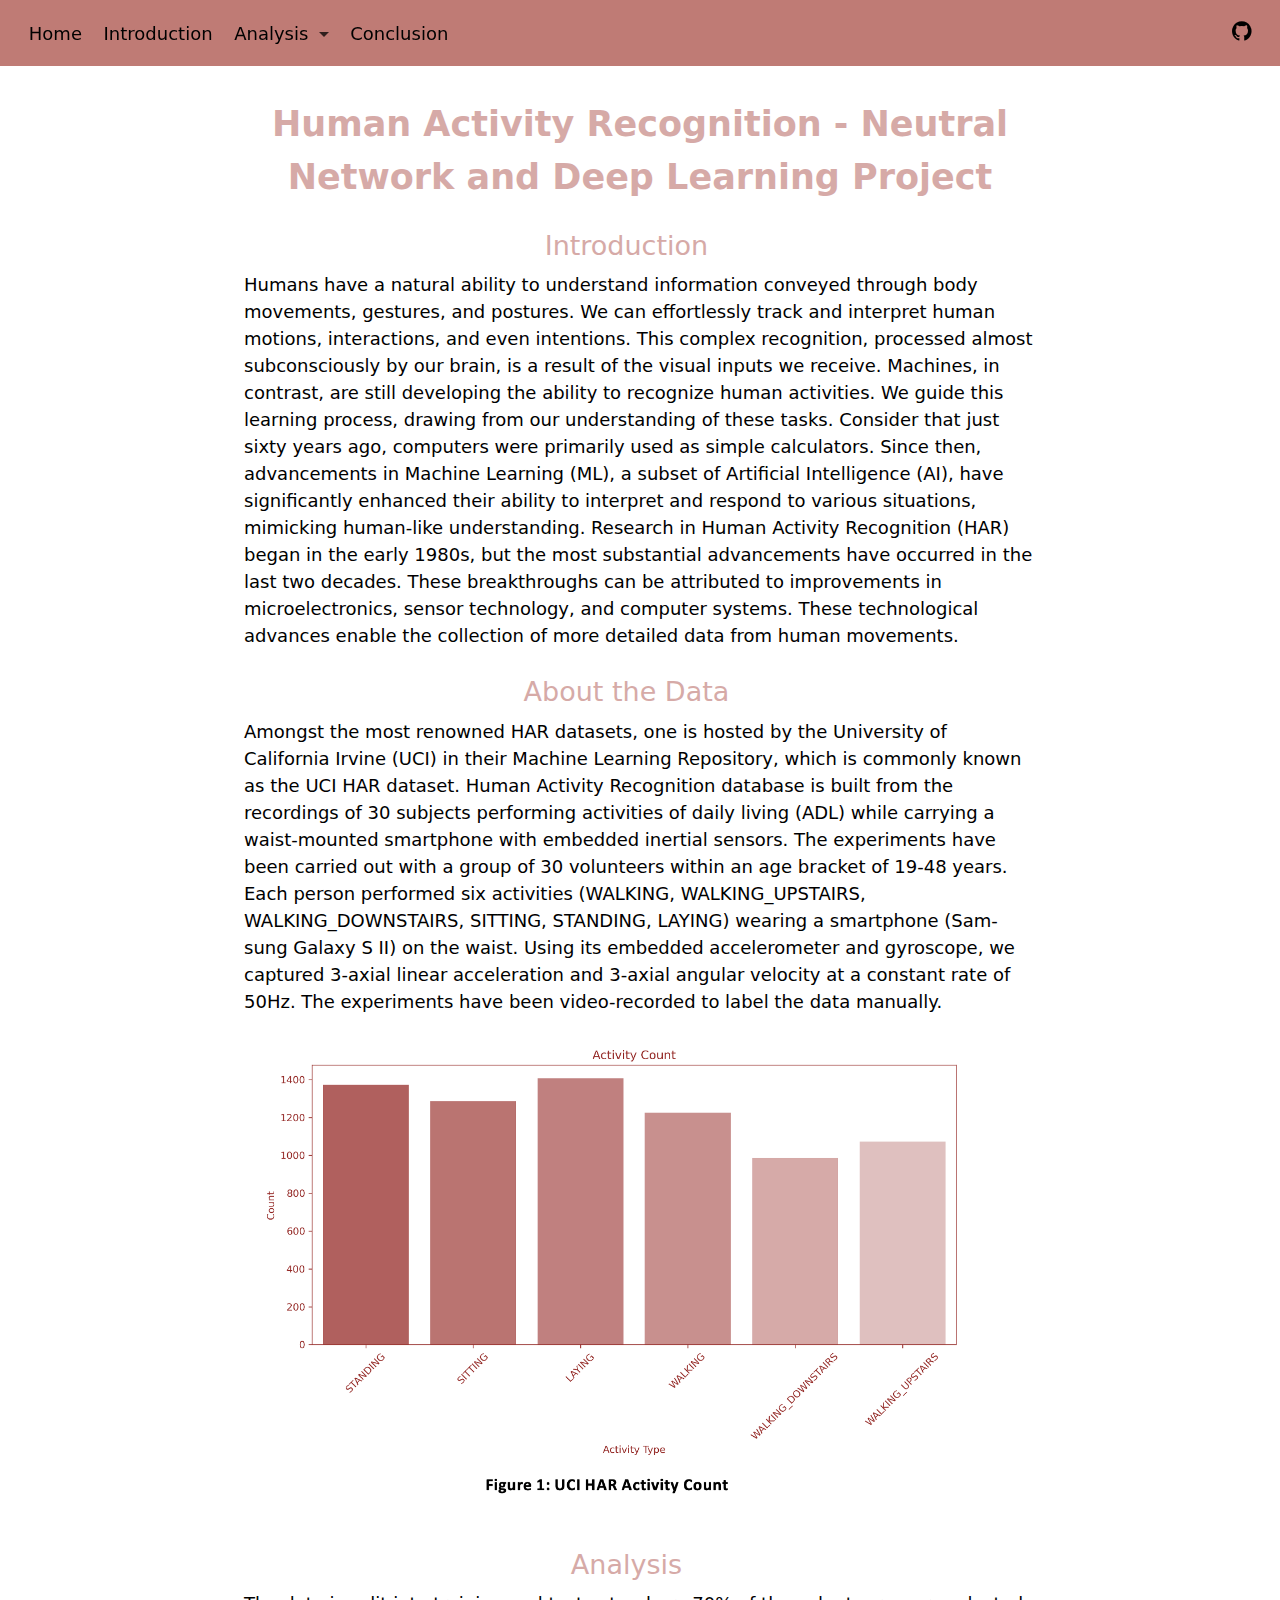
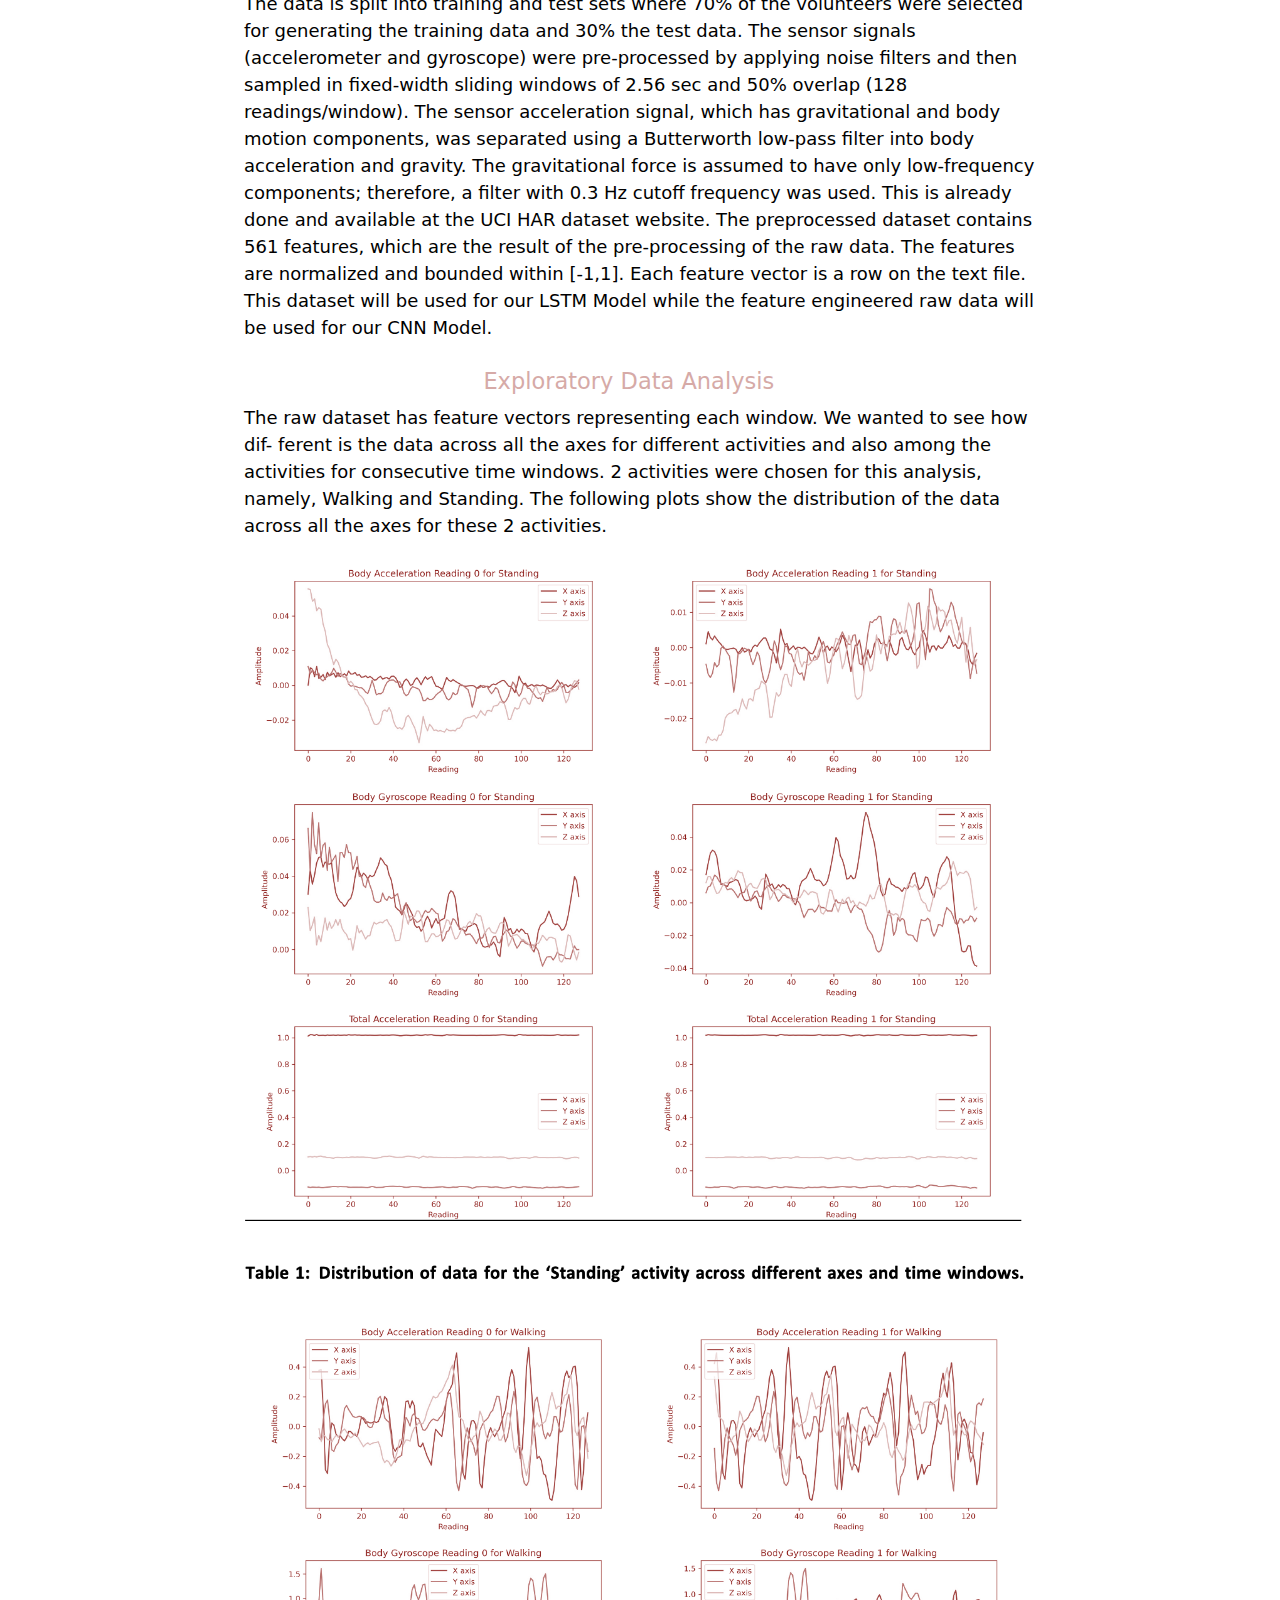
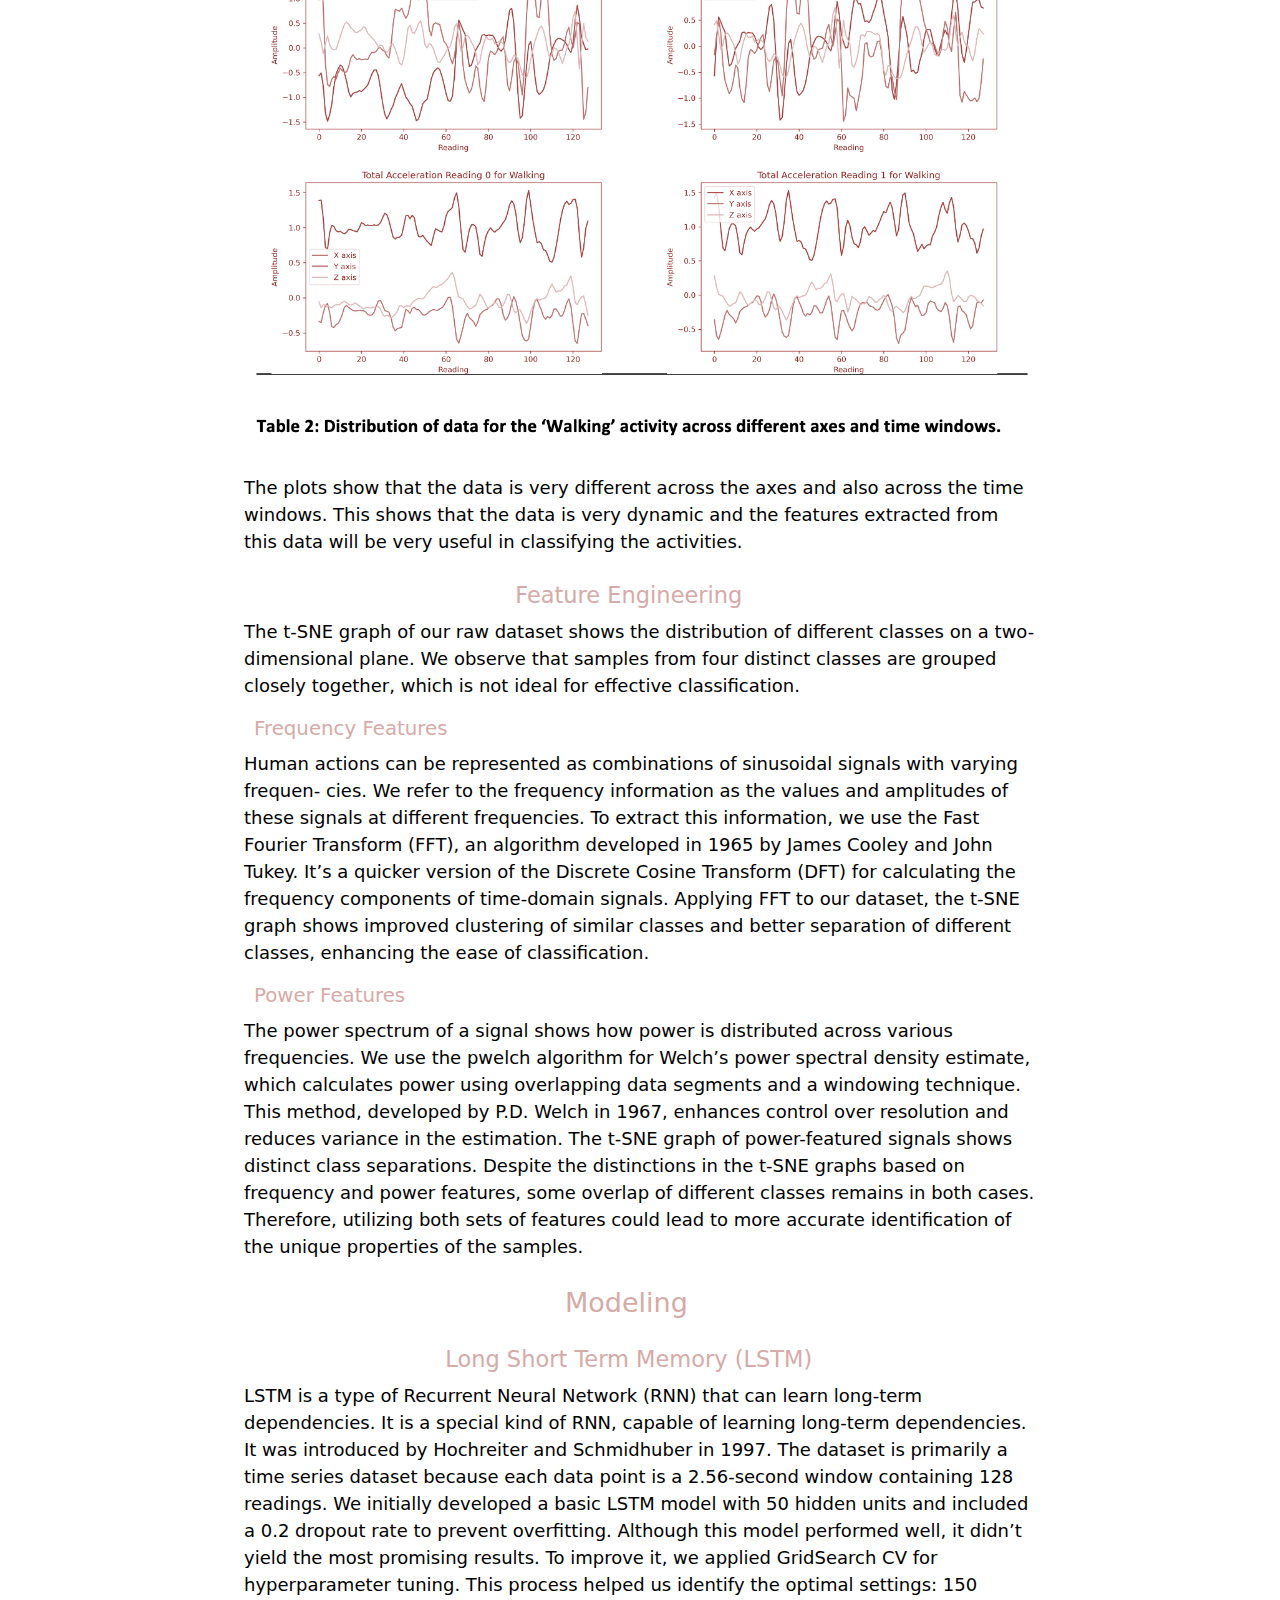
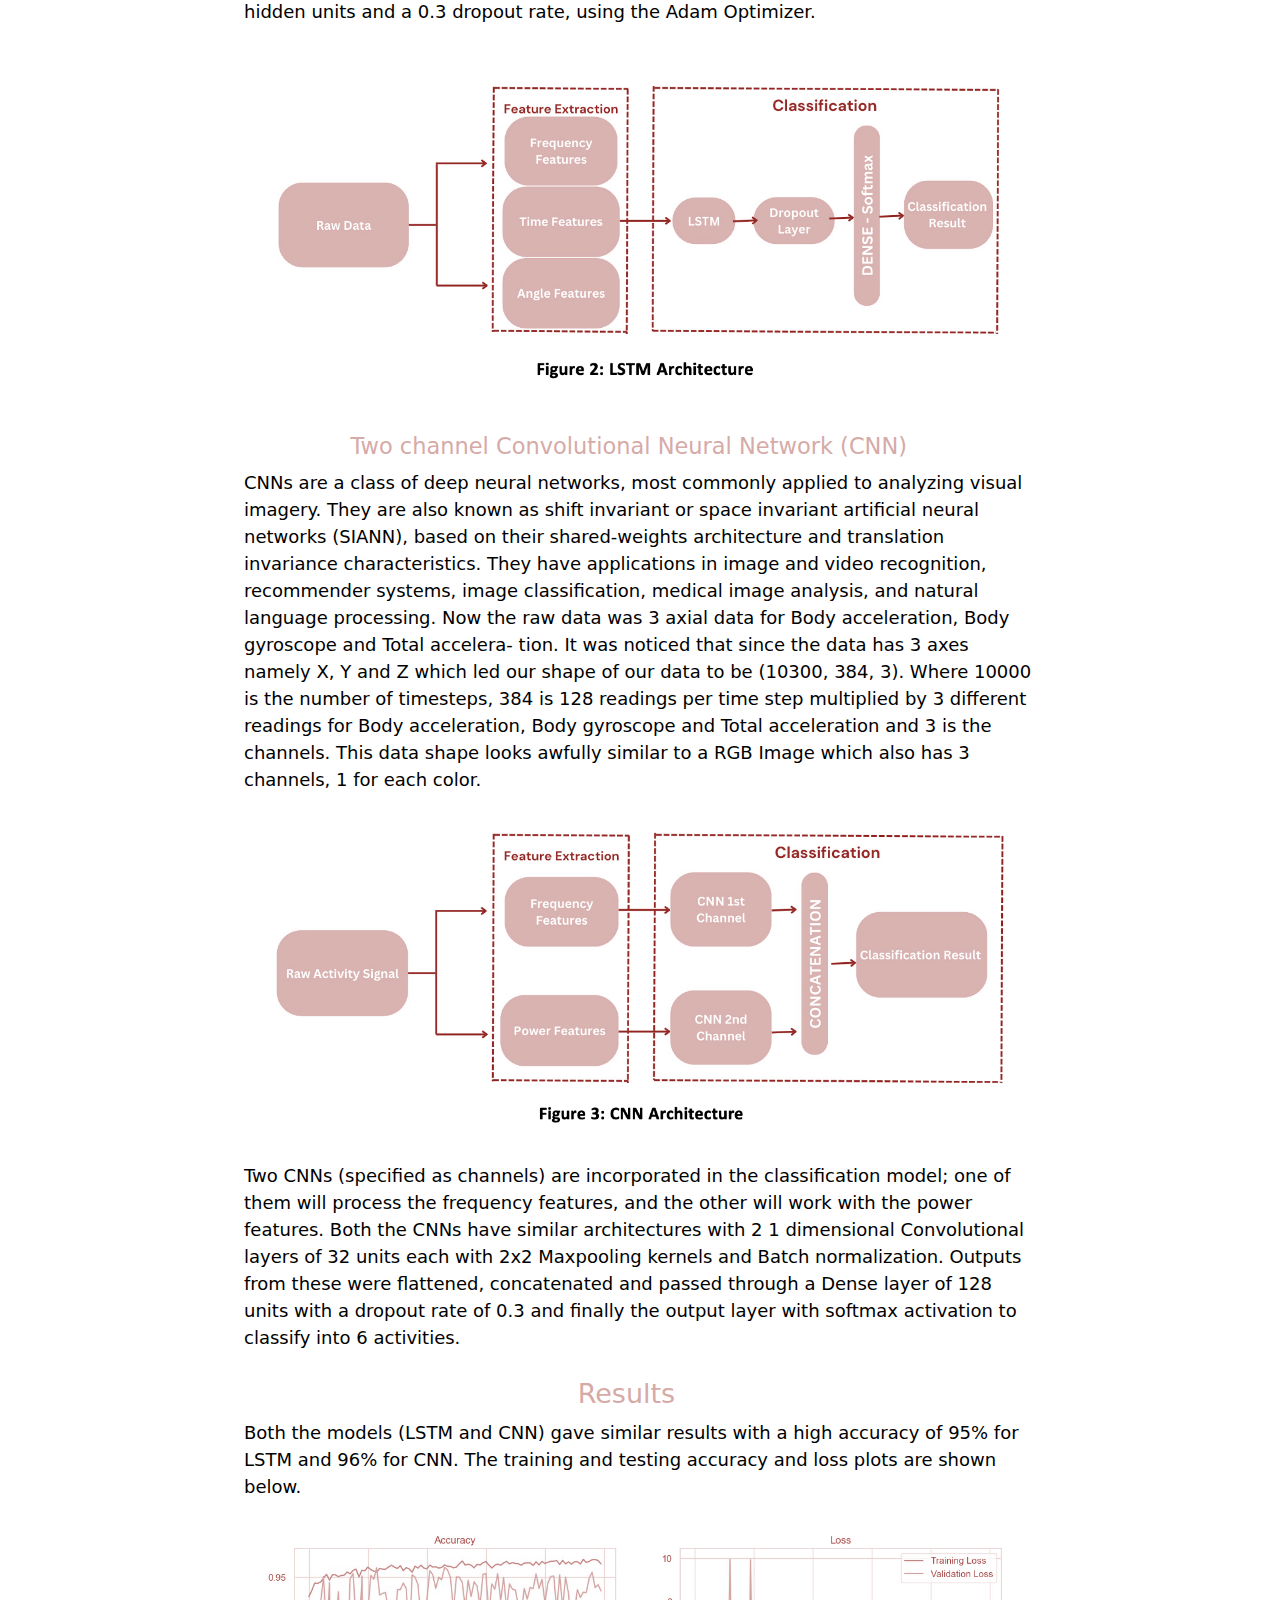
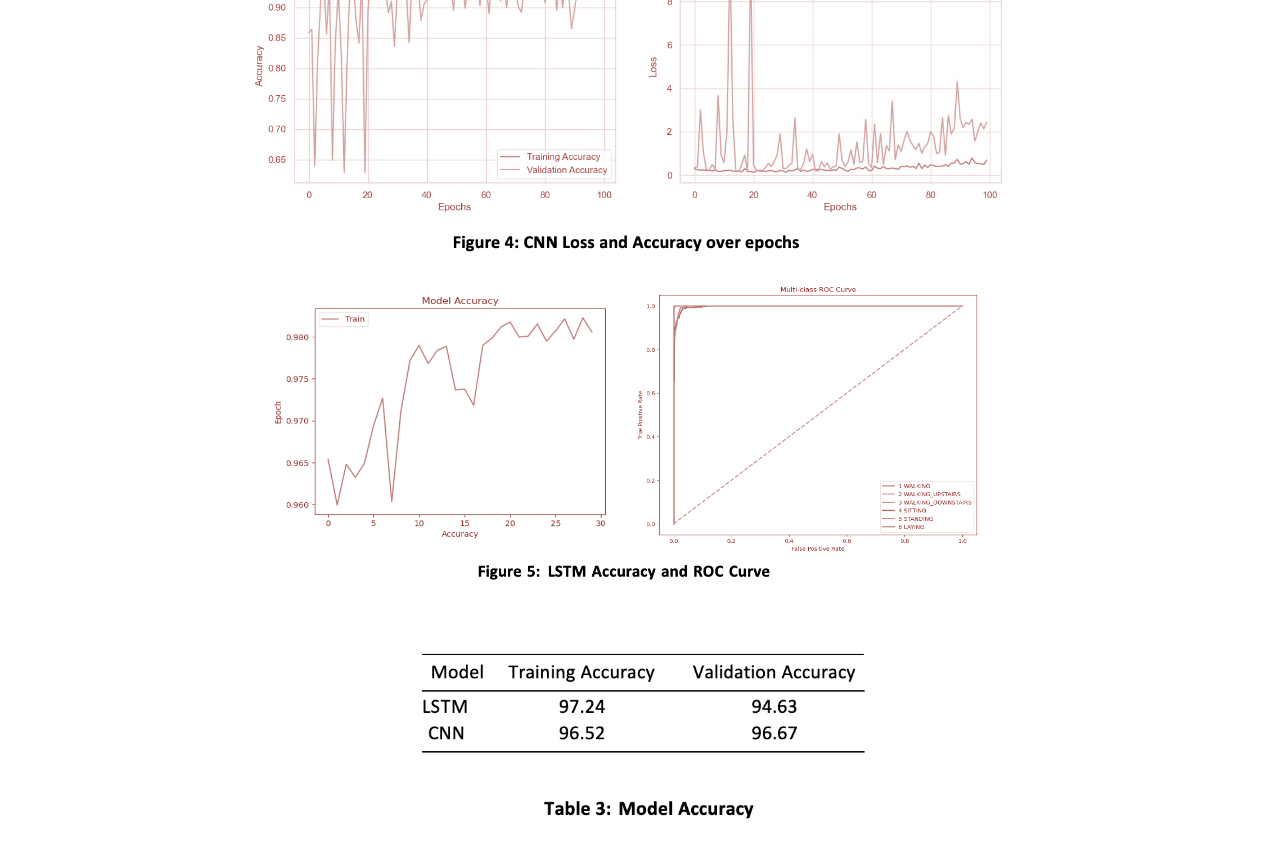
==== docs/index.html @ 54998188 "website" ====
<html xmlns="http://www.w3.org/1999/xhtml">    
  <head>      
    <title>Redirect to human.html</title>      
    <meta http-equiv="refresh" content="0;URL='human.html'" />    
  </head>    
  <body> 
  </body>  
</html>
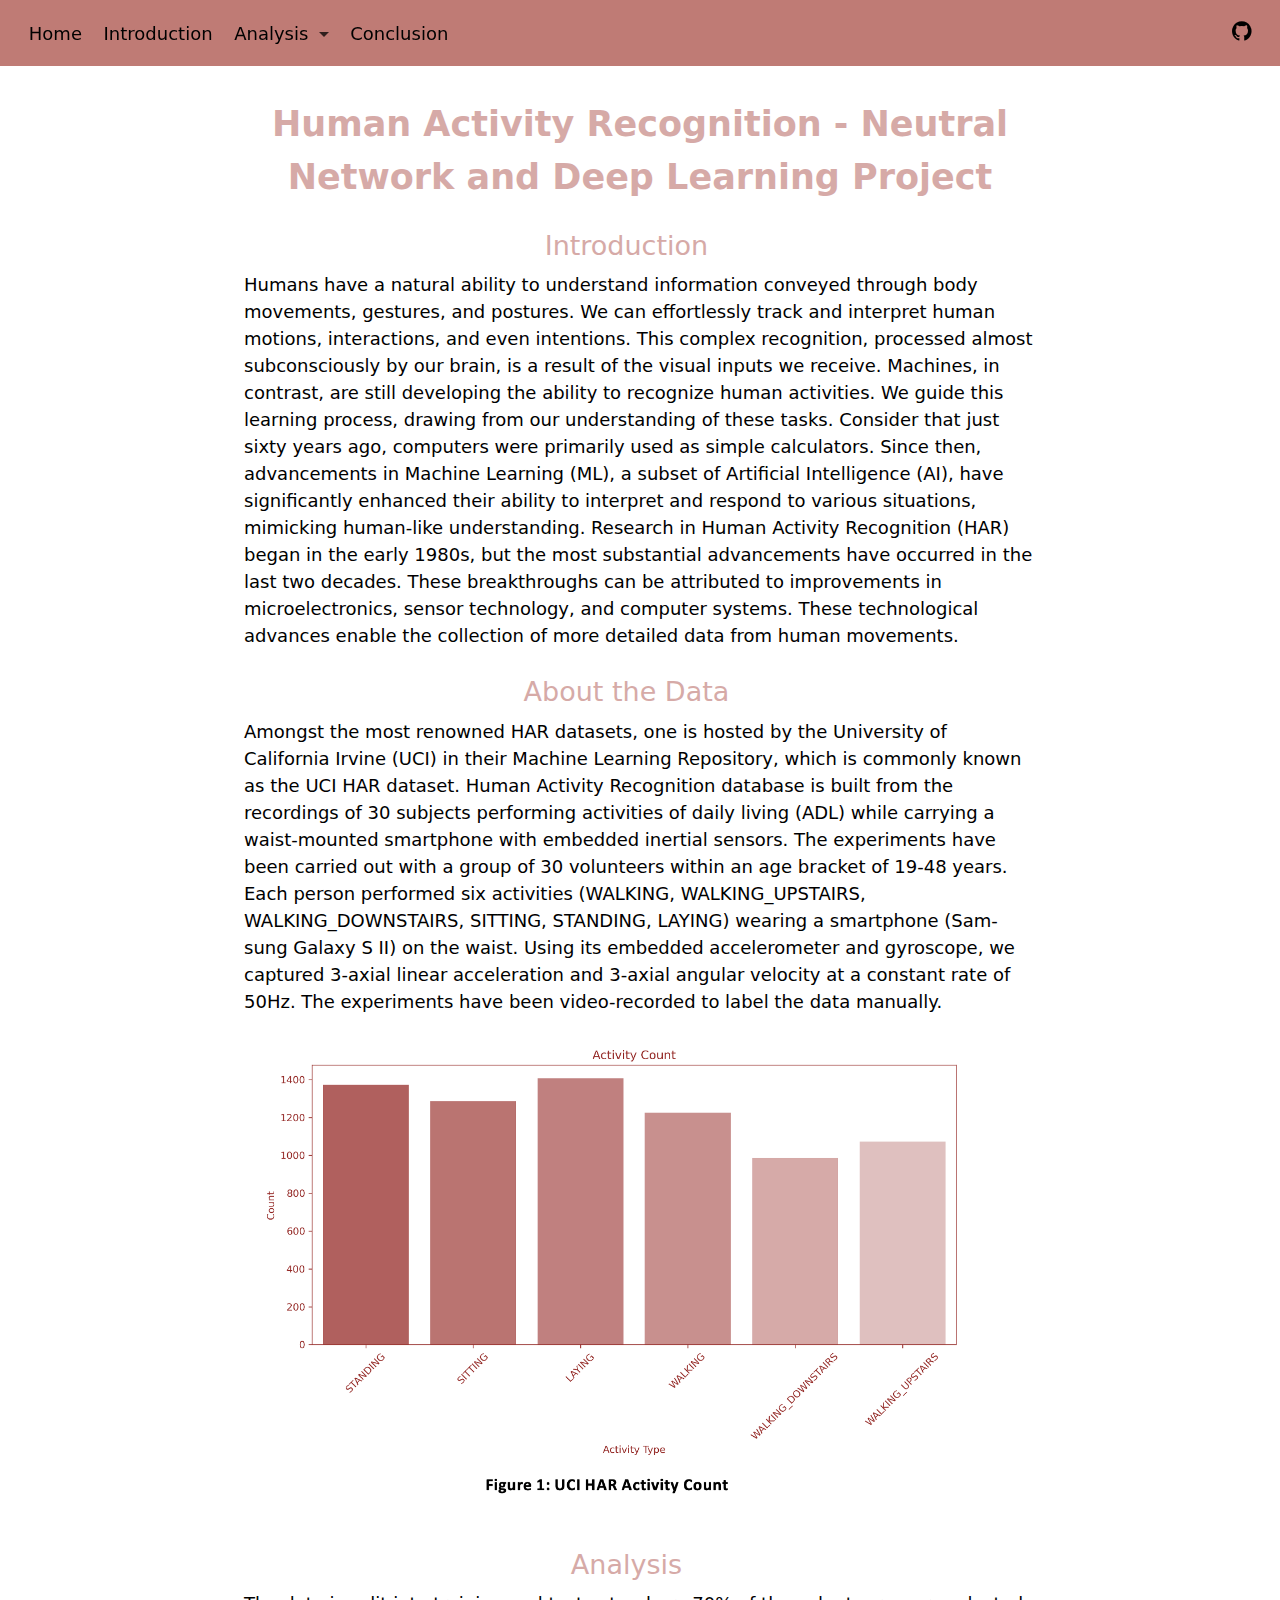
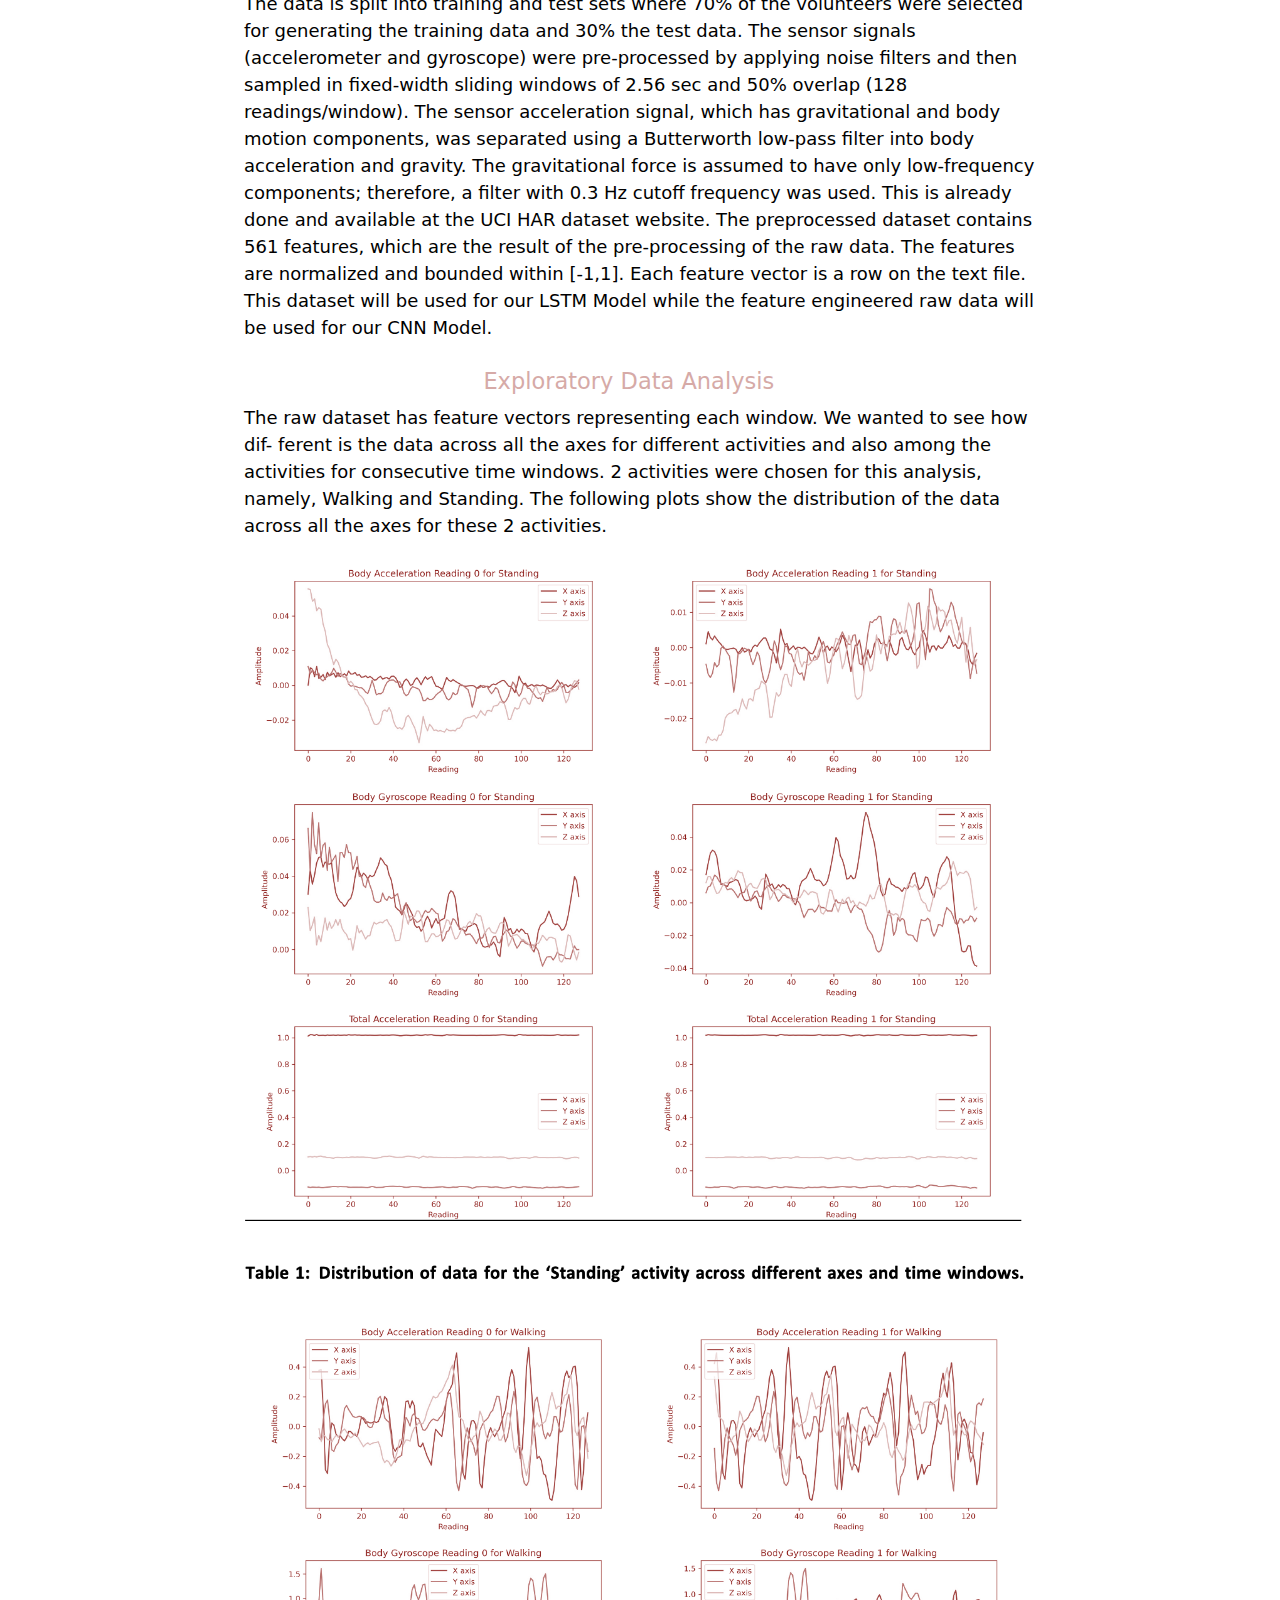
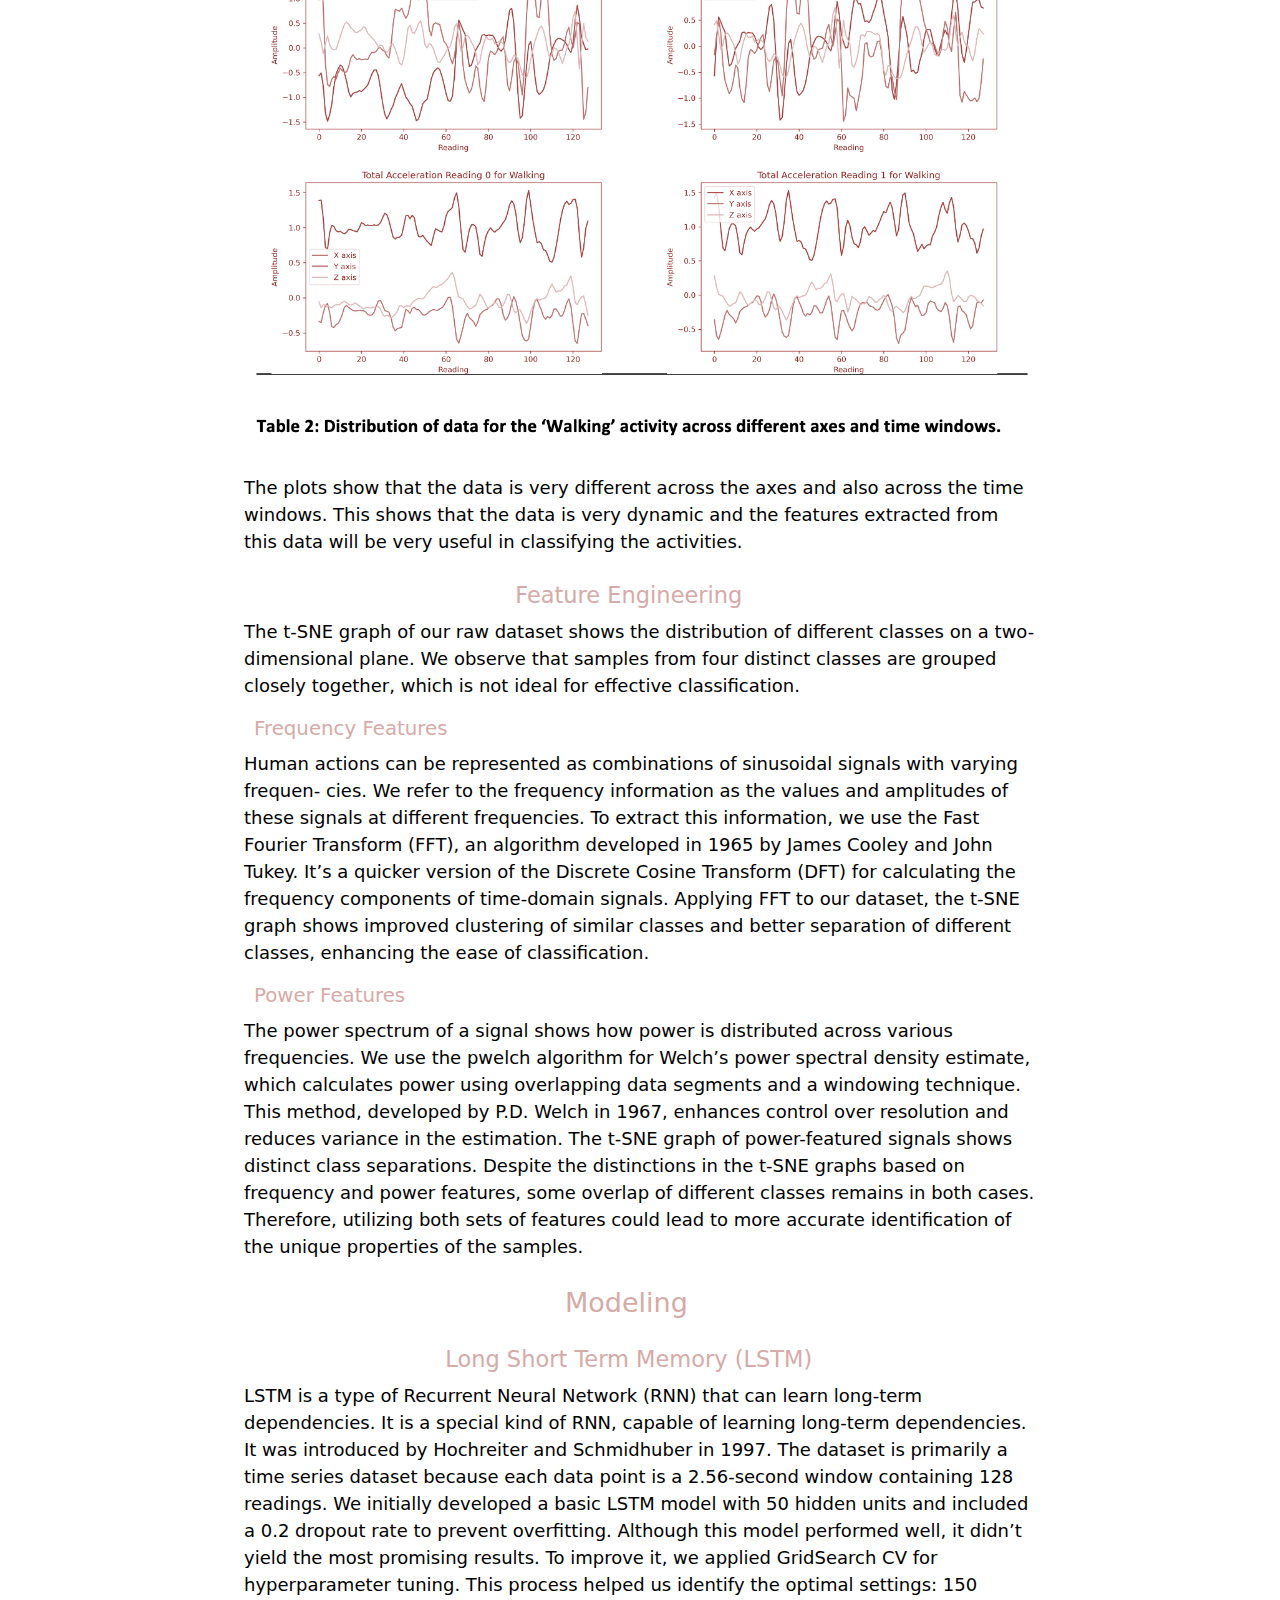
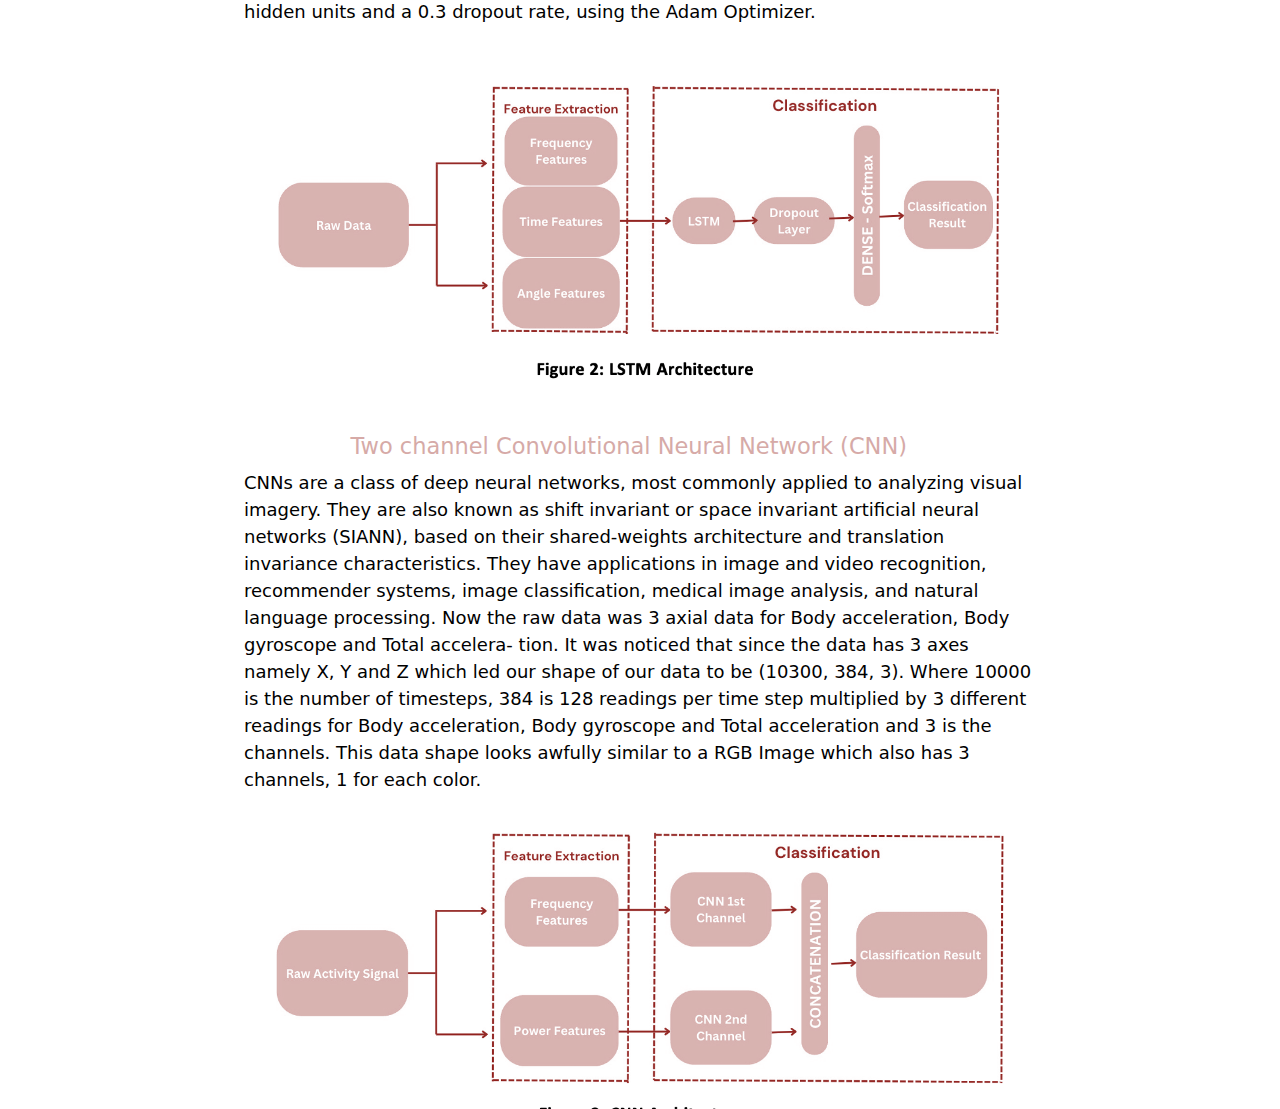
==== commit 20fba6ba: "website" ====
--- a/docs/index.html
+++ b/docs/index.html
@@ -1,6 +1,6 @@
 <html xmlns="http://www.w3.org/1999/xhtml">    
   <head>      
-    <title>Redirect to human.html</title>      
+    <title>Redirect to "https://chaishekar.github.io/Portfolio/"</title>      
     <meta http-equiv="refresh" content="0;URL='human.html'" />    
   </head>    
   <body> 
